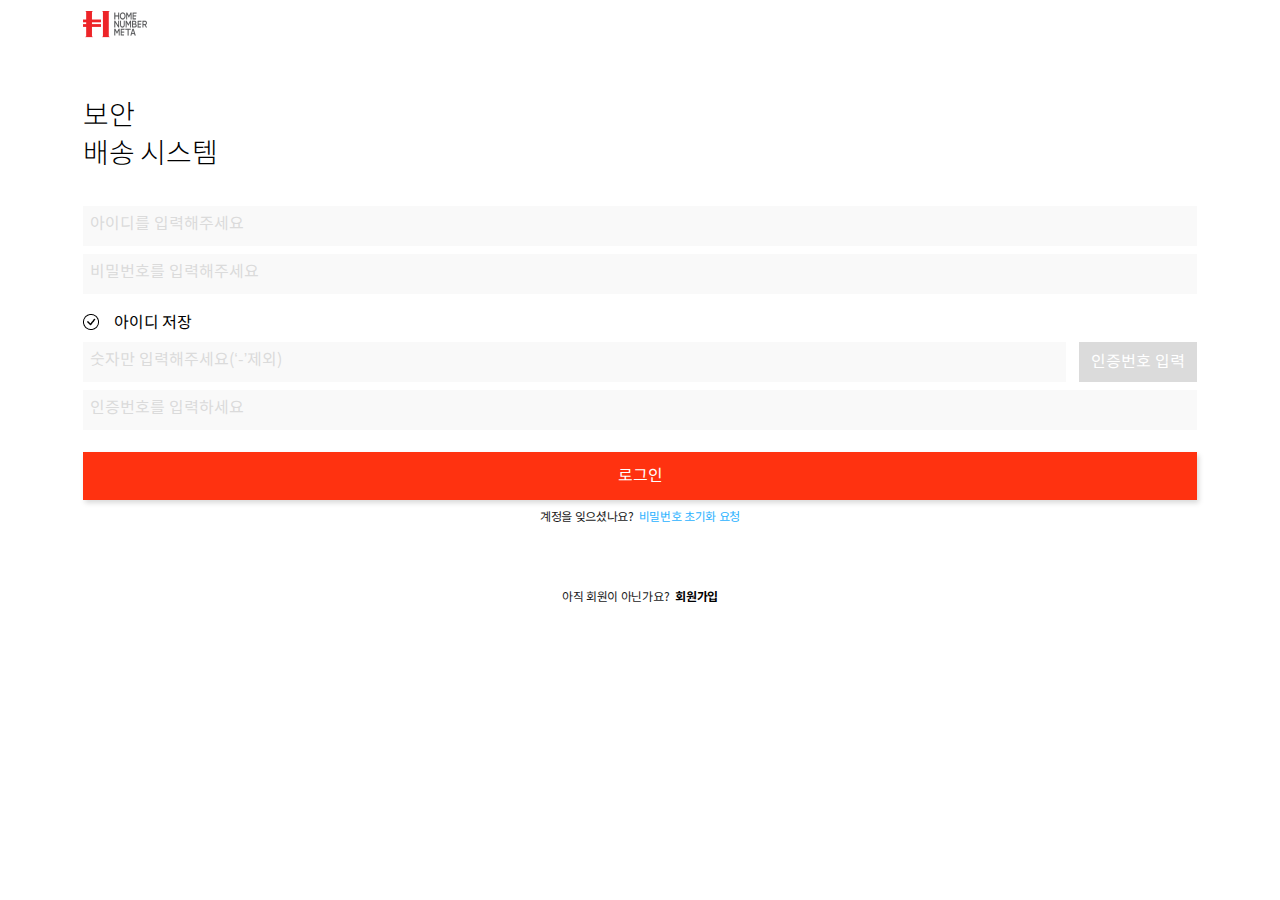
==== index.html @ d0fc8b42 "." ====
<!DOCTYPE html>
<html lang="ko">
<head>
  <meta charset="UTF-8">
  <meta http-equiv="X-UA-Compatible" content="IE=edge">
  <meta name="viewport" content="width=device-width, initial-scale=1.0">
  <title>HOME NUMBER META</title>
  <link rel="stylesheet" href="../asset/css/common.css">
</head>
<body>
   <div class="wrap">
    <div class="wrap_inner">
      <div class="head">
        <div class="logoBox">
          <img src="../asset/images/logo01.png" alt="">
        </div>
      </div>
      <div class="mainCon" id="login">
        <form action="">
          <p class="title">보안<br/>배송 시스템</p>
          <div class="login_idBox">
            <input type="text" placeholder="아이디를 입력해주세요">
          </div>
          <div class="login_pwBox">
            <input type="text" placeholder="비밀번호를 입력해주세요">
          </div>
          <div class="save_idBox">
            <span class="check_fake"></span>
            <input type="checkbox" id="save_id" class="check">
            <label for="save_id" class="checkLabel">아이디 저장</label>
          </div>
          <div class="phone_certiBox">
            <input type="text" placeholder="숫자만 입력해주세요(‘-’제외)">
            <button class="certiNumBtn">인증번호 입력</button>
          </div>
          <div class="certiNumBox">
            <input type="text" placeholder="인증번호를 입력하세요">
          </div>
          <input type="submit" value="로그인">
        </form>
        <p class="resetPwLink">계정을 잊으셨나요?<a href="">비밀번호 초기화 요청</a></p>
        <p class="signOutLink">아직 회원이 아닌가요?<a href="">회원가입</a></p>
      </div>
    </div>
   </div>
   <script src="../asset/js/jquery-1.11.3.min.js"></script>
   <script src="../asset/js/default.js"></script>
</body>
</html>
---- asset/css/common.css ----
@charset "utf-8";

@font-face {
  font-family: 'notoSans';
  src: url("../font/notokr-light.eot");
  src: url("../font/notokr-light.eot?#iefix") format("embedded-opentype"), url("../font/notokr-light.woff") format("woff"), url("../font/notokr-light.ttf") format("truetype");
  font-weight: 300;
  font-style: normal;
}
@font-face {
  font-family: 'notoSans';
  src: url("../font/notokr-regular.eot");
  src: url("../font/notokr-regular.eot?#iefix") format("embedded-opentype"), url("../font/notokr-regular.woff") format("woff"), url("../font/notokr-regular.ttf") format("truetype");
  font-weight: 400;
  font-style: normal;
}
@font-face {
  font-family: 'notoSans';
  src: url("../font/notokr-medium.eot");
  src: url("../font/notokr-medium.eot?#iefix") format("embedded-opentype"), url("../font/notokr-medium.woff") format("woff"), url("../font/notokr-medium.ttf") format("truetype");
  font-weight: 500;
  font-style: normal;
}
@font-face {
  font-family: 'notoSans';
  src: url("../font/notokr-bold.eot");
  src: url("../font/notokr-bold.eot?#iefix") format("embedded-opentype"), url("../font/notokr-bold.woff") format("woff"), url("../font/notokr-bold.ttf") format("truetype");
  font-weight: 700;
  font-style: normal;
}

/* reset */
html, body {position:relative; -webkit-font-smoothing:antialiased;height:100%}
html, body, div, span, object, iframe, h1, h2, h3, h4, h5, h6, p, a, button, address, em, img, small, strong, sub, sup, dl, dt, dd, ol, ul, li, fieldset, form, label, legend,table, caption, tbody, tfoot, thead, tr, th, td, hr {margin:0; padding:0;box-sizing:border-box;}
body {padding:0; background:#fff; font-family:'Roboto', 'notoSans', sans-serif;font-size:13px;font-weight:400;color:#000;box-sizing:border-box;line-height:1.2;letter-spacing:-0.025em;word-break: keep-all;}
h1, h2, h3, h4, h5, h6 {font-weight:normal}
ol, ul, li {list-style:none}
table {width:100%; border-collapse:separate; border-spacing:0}
form, fieldset, iframe {display:block; border:0}
img, button {border:0 none; vertical-align:middle}
hr {height:0; display:none}
i, em, address {font-style:normal}
label, button {cursor:pointer}
strong{font-weight:normal;}
caption, legend {width:0; height:0; margin:0; padding:0; text-indent:-9999em; overflow:hidden; font-size:0;}
.blind {position:absolute !important; left:-9999em; width:0; height:0; margin:0; padding:0; text-indent:-9999em; overflow:hidden; font-size:0; line-height:0;}
header, footer, section, article, aside, nav, hgroup, details, menu, figure, figcaption {display:block;box-sizing:border-box;}
input, textarea, select {margin:0; padding:0; font-family:'Roboto', 'notoSans', sans-serif; font-size:13px;  color:#000; vertical-align:middle;box-sizing:border-box;}
select{appearance:none;-webkit-appearance:none;-moz-appearance:none;}
select::-ms-expand {display:none}
textarea {border: 1px solid #000; resize:none; overflow-y:auto}
button {overflow:visible; margin:0; padding:0; border:0 none; background:none; font-size:0; font-family:'Roboto', 'notoSans', sans-serif; vertical-align:top; cursor:pointer;}
button::-moz-focus-inner {border:0; padding:0;}
.ellipsis {display:block; overflow:hidden; white-space:nowrap; text-overflow:ellipsis;}
a {color:#000; text-decoration:none; word-break:break-all;}
a:link, a:visited, a:hover, a:active, a:focus {text-decoration:none;}
input:-webkit-autofill{-webkit-box-shadow:0 0 0px 1000px white inset;}

/* Interval */
.mt0{margin-top:0px !important}
.mt5{margin-top:5px !important}
.mt6{margin-top:6px !important}
.mt10{margin-top:10px !important}
.mt15{margin-top:15px !important}
.mt20{margin-top:20px !important}
.mt25{margin-top:25px !important}
.mt30{margin-top:30px !important}
.mt35{margin-top:35px !important}
.mt40{margin-top:40px !important}
.mt50{margin-top:50px !important}
.mt60{margin-top:60px !important}
.mt70{margin-top:70px !important}
.mt80{margin-top:80px !important}
.mt90{margin-top:90px !important}
.mt100{margin-top:100px !important}

.mb0{margin-bottom:0px !important}
.mb6{margin-bottom:6px !important}
.mb10{margin-bottom:10px !important}
.mb15{margin-bottom:15px !important}
.mb20{margin-bottom:20px !important}
.mb30{margin-bottom:30px !important}
.mb40{margin-bottom:40px !important}
.mb50{margin-bottom:50px !important}
.mb60{margin-bottom:60px !important}
.mb70{margin-bottom:70px !important}
.mb80{margin-bottom:80px !important}
.mb90{margin-bottom:90px !important}
.mb100{margin-bottom:100px !important}

.ml0{margin-left:0px !important}
.ml10{margin-left:10px !important}
.ml15{margin-left:15px !important}
.ml20{margin-left:20px !important}
.ml30{margin-left:30px !important}
.ml40{margin-left:40px !important}
.ml50{margin-left:50px !important}
.ml60{margin-left:60px !important}
.ml70{margin-left:70px !important}
.ml80{margin-left:80px !important}
.ml90{margin-left:90px !important}
.ml100{margin-left:100px !important}

.mr0{margin-right:0px !important}
.mr10{margin-right:10px !important}
.mr20{margin-right:20px !important}
.mr30{margin-right:30px !important}
.mr40{margin-right:40px !important}
.mr50{margin-right:50px !important}
.mr60{margin-right:60px !important}
.mr70{margin-right:70px !important}
.mr80{margin-right:80px !important}
.mr90{margin-right:90px !important}
.mr100{margin-right:100px !important}

/* floating */
.fl {float:left;}
.fr {float:right !important;}
.fn {float:none !important;}
.cl {clear:both;}

/* Align */
.tal{text-align:left !important}
.tac{text-align:center !important}
.tar{text-align:right !important}
.aTop{vertical-align:top !important}
.aMid{vertical-align:middle !important}
.aBtm{vertical-align:bottom !important}

/* border */
.bdBtmNo{border-bottom:0 !important}
.bdTopNo{border-bottom:0 !important}
.bdLeftNo{border-bottom:0 !important}
.bdRightNo{border-bottom:0 !important}

/* font weight */
.fontN{font-weight:400 !important}
.fontR{font-weight: 500 !important;}
.fontB{font-weight:700 !important}

/* Input */
input[type=text] {width: 100%;height: 40px;background-color: #F9F9F9;border: none; margin-top: 8px;}
input[type=text]::placeholder {font-size: 16px;line-height: 40px;color: #DBDBDB;padding-left: 7px;}

/* COMMON */
.wrap {width: 100vw;}
.wrap_inner {width: 87vw;min-width: 328px;margin: 0 auto;padding-bottom: 16px;}
.head {width: 100%;height: 48px;}
.head .logoBox {display: flex;align-items: center;width: 64px;height: 48px;}
.head .logoBox img{width: 100%;}

/* Login */
#login{
  padding-top: 50px;}
#login .title {font-weight: 100;font-size: 28px;line-height: 38px;}
#login .login_idBox{margin-top: 24px;}
#login .save_idBox{margin-top: 18px;font-size: 16px;line-height: 22px;}
#login .save_idBox::after{clear: both;}
#login .save_idBox input {display: none;}
#login .save_idBox .check_fake{
  position: relative;
  display: block;
  width: 16px;
  height: 16px;
  background-image: url('../images/check_no.png');
  background-size: cover;
  float: left;
  margin-right: 15px;
  top: 2px;
}
#login .save_idBox .check_fake.active{
  background-image: url('../images/check_on.png');
}
#login .phone_certiBox {display: flex;}
#login .phone_certiBox input{width: calc(100% - 131px);}
#login .certiNumBtn {width: 118px !important;height: 40px;margin-top: 8px;margin-left: 13px;background: #DBDBDB;font-size: 16px;line-height: 22px;color: #FFFFFF;}
#login input[type=submit] {width: 100%;height: 48px;background-color: #FF3210;box-shadow: 2px 3px 5px rgba(0, 0, 0, 0.15);font-weight: 400;font-size: 16px;line-height: 22px;color: #FFFFFF;border: none;margin-top: 22px;}
#login .resetPwLink {font-size: 12px;line-height: 16px;color: #191919;margin-top: 10px;text-align: center;}
#login .resetPwLink a{color: #2BB2FF;margin-left: 5px;}
#login .signOutLink {font-size: 12px;line-height: 16px;text-align: center;color: #191919;margin-top: 63px;}
#login .signOutLink a{font-weight: 600;margin-left: 6px;}
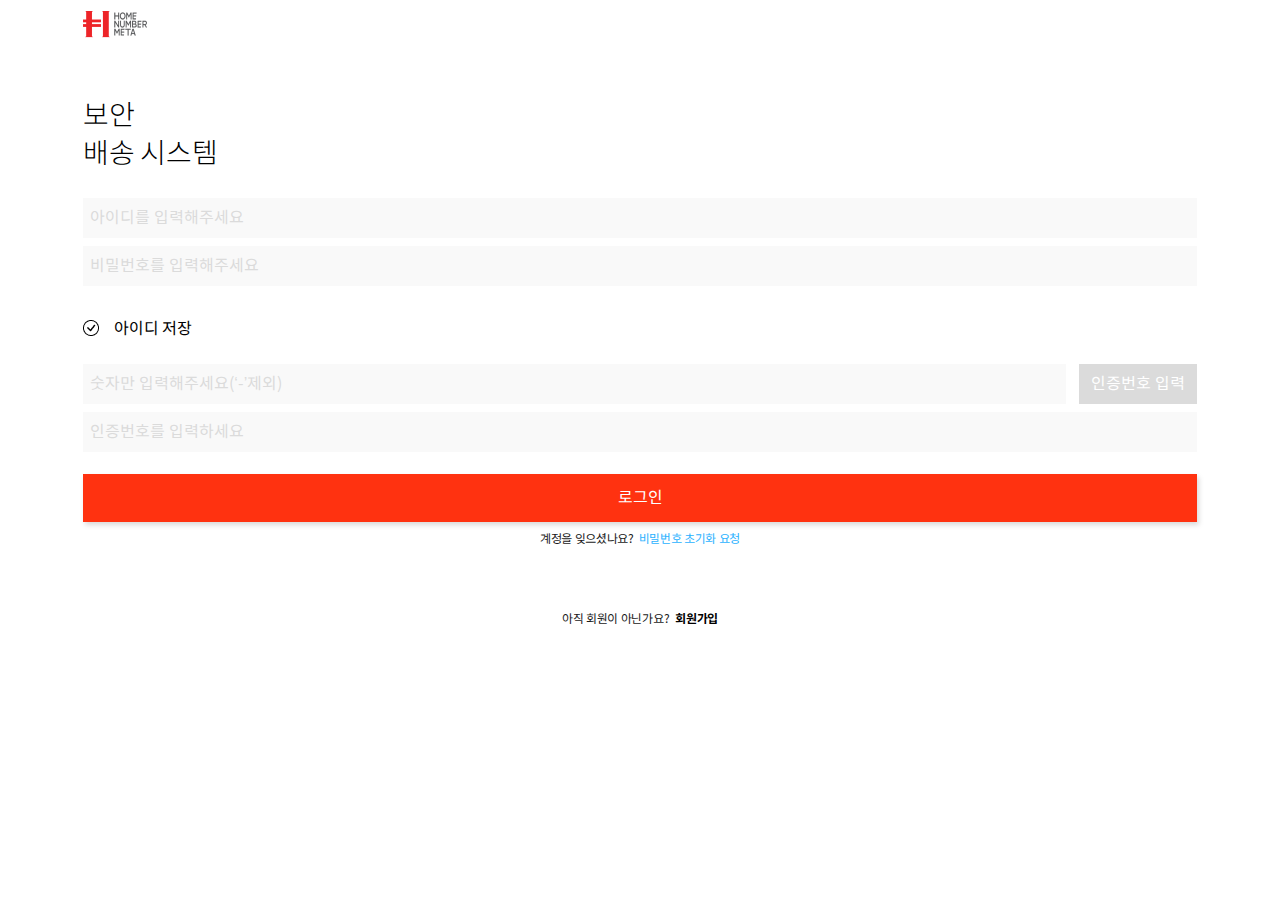
==== commit 8a0db02c: "." ====
--- a/index.html
+++ b/index.html
@@ -5,7 +5,7 @@
   <meta http-equiv="X-UA-Compatible" content="IE=edge">
   <meta name="viewport" content="width=device-width, initial-scale=1.0">
   <title>HOME NUMBER META</title>
-  <link rel="stylesheet" href="../asset/css/common.css">
+  <link rel="stylesheet" href="./asset/css/common.css">
 </head>
 <body>
    <div class="wrap">
@@ -18,32 +18,36 @@
       <div class="mainCon" id="login">
         <form action="">
           <p class="title">보안<br/>배송 시스템</p>
-          <div class="login_idBox">
+          <div class="login_idBox inputBox">
             <input type="text" placeholder="아이디를 입력해주세요">
+            <img src="./asset/images/x_icon.png" alt="" class="xIcon">
           </div>
-          <div class="login_pwBox">
-            <input type="text" placeholder="비밀번호를 입력해주세요">
+          <div class="login_pwBox inputBox">
+            <input type="password" placeholder="비밀번호를 입력해주세요">
+            <img src="./asset/images/x_icon.png" alt="" class="xIcon">
+          </div> 
+          <div class="errMsgBox">
+            <p>아이디와 비밀번호가 일치하지 않습니다.</p>
           </div>
           <div class="save_idBox">
-            <span class="check_fake"></span>
             <input type="checkbox" id="save_id" class="check">
-            <label for="save_id" class="checkLabel">아이디 저장</label>
+            <label for="save_id" class="checkLabel"><span class="check_fake"></span>아이디 저장</label>
           </div>
-          <div class="phone_certiBox">
+          <div class="phone_certiBox inputBox">
             <input type="text" placeholder="숫자만 입력해주세요(‘-’제외)">
             <button class="certiNumBtn">인증번호 입력</button>
           </div>
-          <div class="certiNumBox">
+          <div class="certiNumBox inputBox">
             <input type="text" placeholder="인증번호를 입력하세요">
           </div>
           <input type="submit" value="로그인">
         </form>
-        <p class="resetPwLink">계정을 잊으셨나요?<a href="">비밀번호 초기화 요청</a></p>
+        <p class="resetPwLink">계정을 잊으셨나요?<a href="./html/resetPassword.html">비밀번호 초기화 요청</a></p>
         <p class="signOutLink">아직 회원이 아닌가요?<a href="">회원가입</a></p>
       </div>
     </div>
    </div>
-   <script src="../asset/js/jquery-1.11.3.min.js"></script>
-   <script src="../asset/js/default.js"></script>
+   <script src="./asset/js/jquery-1.11.3.min.js"></script>
+   <script src="./asset/js/default.js"></script>
 </body>
 </html>--- a/asset/css/common.css
+++ b/asset/css/common.css
@@ -32,7 +32,7 @@
 /* reset */
 html, body {position:relative; -webkit-font-smoothing:antialiased;height:100%}
 html, body, div, span, object, iframe, h1, h2, h3, h4, h5, h6, p, a, button, address, em, img, small, strong, sub, sup, dl, dt, dd, ol, ul, li, fieldset, form, label, legend,table, caption, tbody, tfoot, thead, tr, th, td, hr {margin:0; padding:0;box-sizing:border-box;}
-body {padding:0; background:#fff; font-family:'Roboto', 'notoSans', sans-serif;font-size:13px;font-weight:400;color:#000;box-sizing:border-box;line-height:1.2;letter-spacing:-0.025em;word-break: keep-all;}
+body {padding:0; background:#fff; font-family: 'notoSans', sans-serif;font-size:13px;font-weight:400;color:#000;box-sizing:border-box;line-height:1.2;letter-spacing:-0.025em;word-break: keep-all;}
 h1, h2, h3, h4, h5, h6 {font-weight:normal}
 ol, ul, li {list-style:none}
 table {width:100%; border-collapse:separate; border-spacing:0}
@@ -45,7 +45,7 @@
 caption, legend {width:0; height:0; margin:0; padding:0; text-indent:-9999em; overflow:hidden; font-size:0;}
 .blind {position:absolute !important; left:-9999em; width:0; height:0; margin:0; padding:0; text-indent:-9999em; overflow:hidden; font-size:0; line-height:0;}
 header, footer, section, article, aside, nav, hgroup, details, menu, figure, figcaption {display:block;box-sizing:border-box;}
-input, textarea, select {margin:0; padding:0; font-family:'Roboto', 'notoSans', sans-serif; font-size:13px;  color:#000; vertical-align:middle;box-sizing:border-box;}
+input, textarea, select {margin:0; padding:0; font-family:'notoSans', sans-serif; font-size:13px;  color:#000; vertical-align:middle;box-sizing:border-box;}
 select{appearance:none;-webkit-appearance:none;-moz-appearance:none;}
 select::-ms-expand {display:none}
 textarea {border: 1px solid #000; resize:none; overflow-y:auto}
@@ -139,8 +139,10 @@
 .fontB{font-weight:700 !important}
 
 /* Input */
-input[type=text] {width: 100%;height: 40px;background-color: #F9F9F9;border: none; margin-top: 8px;}
-input[type=text]::placeholder {font-size: 16px;line-height: 40px;color: #DBDBDB;padding-left: 7px;}
+input[type=text],input[type=password] {width: 100%;height: 40px;background-color: #F9F9F9;border: none; padding-left: 7px;font-size: 16px;line-height: 40px}
+input[type=text]::placeholder,input[type=password]::placeholder {font-size: 16px;line-height: 40px;color: #DBDBDB;}
+input[type=text]:focus,input[type=password]:focus{outline: none;}
+.inputBox {position: relative; margin-top: 8px;}
 
 /* COMMON */
 .wrap {width: 100vw;}
@@ -148,34 +150,41 @@
 .head {width: 100%;height: 48px;}
 .head .logoBox {display: flex;align-items: center;width: 64px;height: 48px;}
 .head .logoBox img{width: 100%;}
+.xIcon {position: absolute; top: 50%; right: 12px; transform: translate(-50%,-50%); cursor: pointer;display: none;}
+
+.title {font-weight: 100;font-size: 28px;line-height: 38px;}
+.login_idBox{margin-top: 24px;}
+.errMsgBox{font-size: 12px; line-height: 16px;color: #FF3210;margin-top: 7px; visibility: hidden;}
+.save_idBox{margin-top: 9px;font-size: 16px;line-height: 22px;margin-bottom: 24px;}
+.save_idBox::after{clear: both;}
+.save_idBox input {display: none;}
+.save_idBox .check_fake{position: relative;display: block;width: 16px;height: 16px;background-image: url('../images/check_no.png');background-size: cover;float: left;margin-right: 15px;top: 2px;}
+.save_idBox .check_fake.active{background-image: url('../images/check_on.png');}
+.phone_certiBox {display: flex;}
+.phone_certiBox input{width: calc(100% - 131px);}
+.certiNumBtn {width: 118px !important;height: 40px;margin-left: 13px;background: #DBDBDB;font-size: 16px;line-height: 22px;color: #FFFFFF;}
+input[type=submit] {width: 100%;height: 48px;background-color: #FF3210;box-shadow: 2px 3px 5px rgba(0, 0, 0, 0.15);font-weight: 400;font-size: 16px;line-height: 22px;color: #FFFFFF;border: none;margin-top: 22px;}
+.resetPwLink {font-size: 12px;line-height: 16px;color: #191919;margin-top: 10px;text-align: center;}
+.resetPwLink a{color: #2BB2FF;margin-left: 5px;}
+.signOutLink {font-size: 12px;line-height: 16px;text-align: center;color: #191919;margin-top: 63px;}
+.signOutLink a{font-weight: 600;margin-left: 6px;}
 
 /* Login */
-#login{
-  padding-top: 50px;}
-#login .title {font-weight: 100;font-size: 28px;line-height: 38px;}
-#login .login_idBox{margin-top: 24px;}
-#login .save_idBox{margin-top: 18px;font-size: 16px;line-height: 22px;}
-#login .save_idBox::after{clear: both;}
-#login .save_idBox input {display: none;}
-#login .save_idBox .check_fake{
-  position: relative;
-  display: block;
-  width: 16px;
-  height: 16px;
-  background-image: url('../images/check_no.png');
-  background-size: cover;
-  float: left;
-  margin-right: 15px;
-  top: 2px;
+#login{ padding-top: 50px;}
+
+/* Reset Password */
+#resetPw {
+  margin-top: 85px;
 }
-#login .save_idBox .check_fake.active{
-  background-image: url('../images/check_on.png');
+#resetPw .title{
+  margin-bottom: 53px;
 }
-#login .phone_certiBox {display: flex;}
-#login .phone_certiBox input{width: calc(100% - 131px);}
-#login .certiNumBtn {width: 118px !important;height: 40px;margin-top: 8px;margin-left: 13px;background: #DBDBDB;font-size: 16px;line-height: 22px;color: #FFFFFF;}
-#login input[type=submit] {width: 100%;height: 48px;background-color: #FF3210;box-shadow: 2px 3px 5px rgba(0, 0, 0, 0.15);font-weight: 400;font-size: 16px;line-height: 22px;color: #FFFFFF;border: none;margin-top: 22px;}
-#login .resetPwLink {font-size: 12px;line-height: 16px;color: #191919;margin-top: 10px;text-align: center;}
-#login .resetPwLink a{color: #2BB2FF;margin-left: 5px;}
-#login .signOutLink {font-size: 12px;line-height: 16px;text-align: center;color: #191919;margin-top: 63px;}
-#login .signOutLink a{font-weight: 600;margin-left: 6px;}+#resetPw input[type=submit]{
+  margin-top: 58px;
+}
+#resetPw .signOutLink{
+  position: absolute;
+  left: 50%;
+  bottom: 16px;
+  transform: translate(-50%,-50%);
+}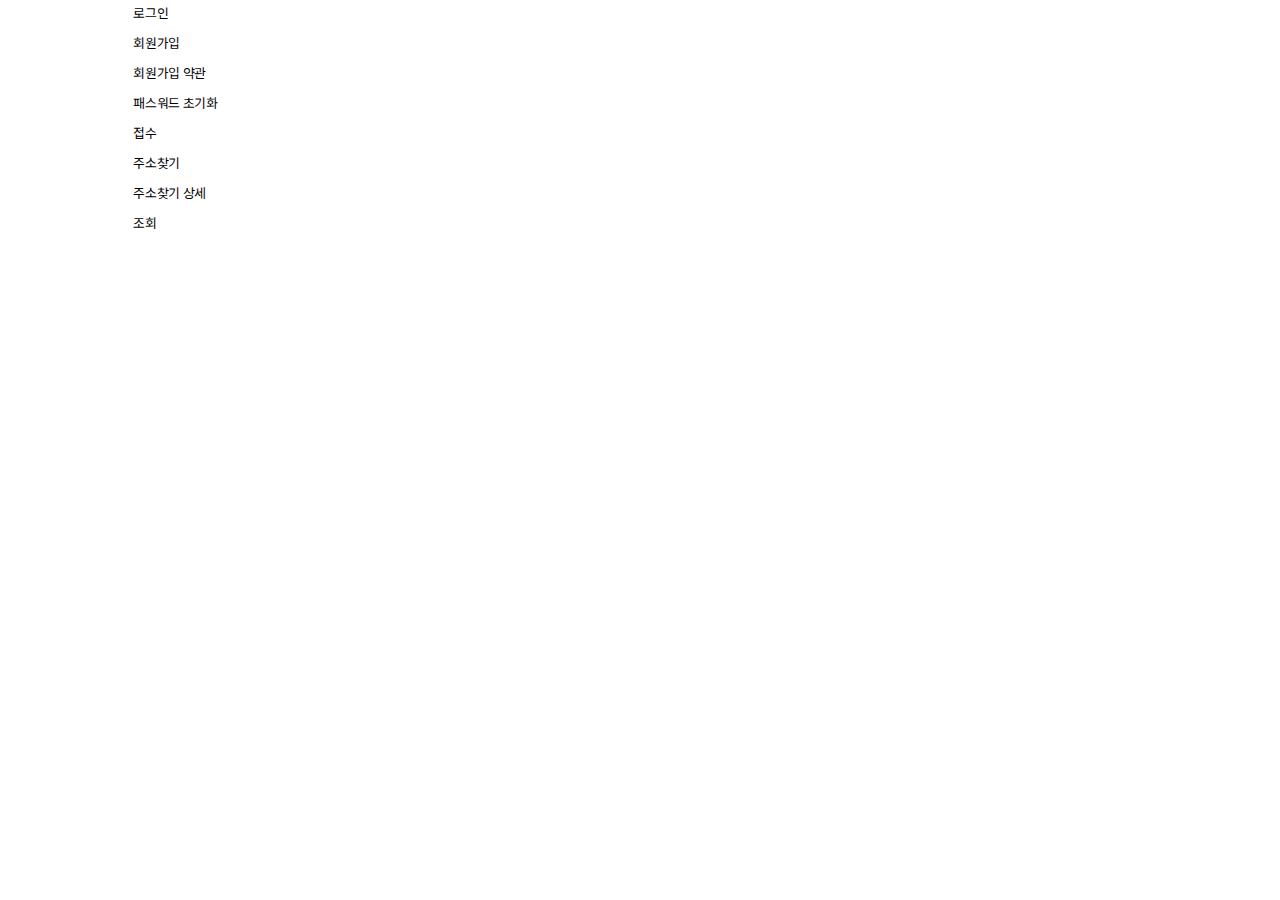
==== commit ba84aac8: "." ====
--- a/index.html
+++ b/index.html
@@ -10,40 +10,16 @@
 <body>
    <div class="wrap">
     <div class="wrap_inner">
-      <div class="head">
-        <div class="logoBox">
-          <img src="../asset/images/logo01.png" alt="">
-        </div>
-      </div>
-      <div class="mainCon" id="login">
-        <form action="">
-          <p class="title">보안<br/>배송 시스템</p>
-          <div class="login_idBox inputBox">
-            <input type="text" placeholder="아이디를 입력해주세요">
-            <img src="./asset/images/x_icon.png" alt="" class="xIcon">
-          </div>
-          <div class="login_pwBox inputBox">
-            <input type="password" placeholder="비밀번호를 입력해주세요">
-            <img src="./asset/images/x_icon.png" alt="" class="xIcon">
-          </div> 
-          <div class="errMsgBox">
-            <p>아이디와 비밀번호가 일치하지 않습니다.</p>
-          </div>
-          <div class="save_idBox">
-            <input type="checkbox" id="save_id" class="check">
-            <label for="save_id" class="checkLabel"><span class="check_fake"></span>아이디 저장</label>
-          </div>
-          <div class="phone_certiBox inputBox">
-            <input type="text" placeholder="숫자만 입력해주세요(‘-’제외)">
-            <button class="certiNumBtn">인증번호 입력</button>
-          </div>
-          <div class="certiNumBox inputBox">
-            <input type="text" placeholder="인증번호를 입력하세요">
-          </div>
-          <input type="submit" value="로그인">
-        </form>
-        <p class="resetPwLink">계정을 잊으셨나요?<a href="./html/resetPassword.html">비밀번호 초기화 요청</a></p>
-        <p class="signOutLink">아직 회원이 아닌가요?<a href="">회원가입</a></p>
+
+      <div class="link">
+        <a href="/html/login.html">로그인</a><br/>
+        <a href="/html/signup.html">회원가입</a><br/>
+        <a href="/html/signupTOS.html">회원가입 약관</a><br/>
+        <a href="/html/resetPassword.html">패스워드 초기화</a><br/>
+        <a href="/html/receipt.html">접수</a><br/>
+        <a href="/html/addressSearchP01.html">주소찾기</a><br/>
+        <a href="/html/addressSearchP02.html">주소찾기 상세</a><br/>
+        <a href="/html/lookup.html">조회</a>
       </div>
     </div>
    </div>
--- a/asset/css/common.css
+++ b/asset/css/common.css
@@ -139,10 +139,23 @@
 .fontB{font-weight:700 !important}
 
 /* Input */
-input[type=text],input[type=password] {width: 100%;height: 40px;background-color: #F9F9F9;border: none; padding-left: 7px;font-size: 16px;line-height: 40px}
+input[type=text],input[type=password],input[type=number] {width: 100%;height: 40px;background-color: #F9F9F9;border: none; padding-left: 7px;font-size: 16px;line-height: 40px; margin-top:9px;}
 input[type=text]::placeholder,input[type=password]::placeholder {font-size: 16px;line-height: 40px;color: #DBDBDB;}
 input[type=text]:focus,input[type=password]:focus{outline: none;}
+input[type=submit] {width: 100%;height: 48px;background-color: #FF3210;box-shadow: 2px 3px 5px rgba(0, 0, 0, 0.15);font-weight: 400;font-size: 16px;line-height: 22px;color: #FFFFFF;border: none;margin-top: 22px;}
 .inputBox {position: relative; margin-top: 8px;}
+
+/* select */
+.selectBox{  position: relative;  width: 150px;  height: 28px;  margin-top: 16px;}
+select{  width: 100%;  height: 100%;  padding-left: 5px;  color: #6B6B6B;  background-color: #F9F9F9;  outline: none;  border: none;}
+.selectBox img {  position: absolute;  top: 50%;  right: 0;  transform: translate(-50%,-50%);}
+select option {  color: #000;  background-color: #fff;}
+select option::-ms-check {  color: #fff;  background-color: #000;}
+
+.link a {
+  margin: 50px;
+  line-height: 30px;
+}
 
 /* COMMON */
 .wrap {width: 100vw;}
@@ -150,41 +163,181 @@
 .head {width: 100%;height: 48px;}
 .head .logoBox {display: flex;align-items: center;width: 64px;height: 48px;}
 .head .logoBox img{width: 100%;}
+.head .logoBox img.previousIcon{width: 16px;}
+.head .logoBox .headTitle{font-size: 16px; margin-left: 8px; line-height: 22px;}
 .xIcon {position: absolute; top: 50%; right: 12px; transform: translate(-50%,-50%); cursor: pointer;display: none;}
+.flexBox {display: flex;}
+.flexBox input{width: calc(100% - 131px);}
+.flexBox button {margin-top: 9px;}
 
 .title {font-weight: 100;font-size: 28px;line-height: 38px;}
 .login_idBox{margin-top: 24px;}
-.errMsgBox{font-size: 12px; line-height: 16px;color: #FF3210;margin-top: 7px; visibility: hidden;}
-.save_idBox{margin-top: 9px;font-size: 16px;line-height: 22px;margin-bottom: 24px;}
-.save_idBox::after{clear: both;}
-.save_idBox input {display: none;}
-.save_idBox .check_fake{position: relative;display: block;width: 16px;height: 16px;background-image: url('../images/check_no.png');background-size: cover;float: left;margin-right: 15px;top: 2px;}
-.save_idBox .check_fake.active{background-image: url('../images/check_on.png');}
+.errMsgBox{position: absolute;top:100%; font-size: 12px; line-height: 16px;color: #FF3210;margin-top: 7px; display: none;}
+.passMsgBox{position: absolute; font-size: 12px; line-height: 16px;color: #02B82A;margin-top: 7px; display: block;}
+.check_fake{position: relative;display: block;width: 16px;height: 16px;background-image: url('../images/check_no.png');background-size: cover;float: left;margin-right: 15px;top: 2px;}
+.fakeBox{margin-top: 9px;font-size: 16px;line-height: 22px;margin-bottom: 24px;}
+.fakeBox::after{clear: both;}
+.fakeBox input {display: none;}
+.check_fake.active{background-image: url('../images/check_on.png');}
 .phone_certiBox {display: flex;}
 .phone_certiBox input{width: calc(100% - 131px);}
-.certiNumBtn {width: 118px !important;height: 40px;margin-left: 13px;background: #DBDBDB;font-size: 16px;line-height: 22px;color: #FFFFFF;}
-input[type=submit] {width: 100%;height: 48px;background-color: #FF3210;box-shadow: 2px 3px 5px rgba(0, 0, 0, 0.15);font-weight: 400;font-size: 16px;line-height: 22px;color: #FFFFFF;border: none;margin-top: 22px;}
+.certiNumBtn {width: 118px !important;height: 40px;margin-left: 13px;background: #DBDBDB;font-size: 16px;line-height: 22px;color: #FFFFFF;margin-top: 9px;}
 .resetPwLink {font-size: 12px;line-height: 16px;color: #191919;margin-top: 10px;text-align: center;}
 .resetPwLink a{color: #2BB2FF;margin-left: 5px;}
 .signOutLink {font-size: 12px;line-height: 16px;text-align: center;color: #191919;margin-top: 63px;}
 .signOutLink a{font-weight: 600;margin-left: 6px;}
+textarea {width: 100%; height: 72px;padding: 8px 4px 6px 8px;}
+.essential {font-size: 12px;line-height: 16px;color: #FF3210;}
+
+/* miniNav */
+.miniNav p{font-size: 24px;line-height: 33px;letter-spacing: -0.05em;margin-right: 39px;color: #DBDBDB;}
+
+.miniNav p.active{color: #000;padding-bottom: 15px;border-bottom: 3px solid #000;}
 
 /* Login */
 #login{ padding-top: 50px;}
 
 /* Reset Password */
-#resetPw {
-  margin-top: 85px;
-}
-#resetPw .title{
-  margin-bottom: 53px;
-}
-#resetPw input[type=submit]{
-  margin-top: 58px;
-}
-#resetPw .signOutLink{
-  position: absolute;
-  left: 50%;
-  bottom: 16px;
-  transform: translate(-50%,-50%);
+#resetPw { margin-top: 85px;}
+#resetPw .title{  margin-bottom: 53px;}
+#resetPw input[type=submit]{  margin-top: 58px;}
+#resetPw .signOutLink{  position: absolute;  left: 50%;  bottom: 16px;  transform: translate(-50%,-50%);}
+
+/* signup TOS */
+#signupTOS{  margin-top: 48px;}
+#signupTOS .logoBox {  width: 100%;  text-align: center;}
+#signupTOS .logoBox img{  width: 129px;}
+#signupTOS .fakeBox {  margin-bottom: 8px;}
+#signupTOS .tosBox:nth-child(2) {  margin-top: 48px;}
+#signupTOS .tosBox:nth-child(3) {  margin-top: 40px;}
+#signupTOS .tosBox:nth-child(5) {  margin-top: 38px;}
+#signupTOS input[type=submit] {  margin-top: 32px;}
+
+/* signup */
+#signup{  margin-top: 48px; padding-bottom: 56px;}
+#signup .logoBox {  width: 100%;  text-align: center;}
+#signup .logoBox img{  width: 129px;}
+#signup .inputBox {margin-top: 24px;}
+#signup .inputBox > p{font-size: 16px;line-height: 22px;color: #191919;}
+#signup .phone_certiBox button{background-color: #FF3210;}
+
+/* receipt */
+#receipt .selectCourier {margin-top: 55px;}
+#receipt .selectCourier .title{  position: relative;  font-size: 20px;  line-height: 27px;  letter-spacing: -0.05em;  font-weight: 400;}
+#receipt .selectCourier .title img{  position: absolute;  bottom: 0;  margin-left: 8px;  width: 33px;}
+#receipt .tabBox {  margin-top: 30px;}
+#receipt .tabBox .tabMenu {  justify-content: space-between;}
+#receipt .tabBox .tabMenu p{display: flex; justify-content: center; align-items: center;  width: 150px;  height: 52px;  background-color: #DBDBDB;  color: #fff;  font-size: 16px; cursor: pointer;}
+#receipt .tabBox .tabMenu p.active{  background: #FF3210;  box-shadow: 2px 3px 5px rgba(0, 0, 0, 0.15);}
+#receipt .tab { display: none;}
+#receipt .tab.active { display: block;}
+#receipt .tab .p1 {  font-size: 16px;line-height: 22px;letter-spacing: 0.05em;color: #535353;margin-top: 28px;}
+#receipt .tab01 .numPad {  margin-top: 12px;}
+#receipt .tab01 .homenumberBox {  display: flex;  height: 98px;  background: #F9F9F9;}
+#receipt .tab01 .homenumberBox input{  font-size: 42px;  line-height: 57px;  margin-top: 30px;  color: #000000;  border-bottom: 1px solid #000;  letter-spacing: 0.05em;}
+#receipt .tab01 .padInner{  height: 288px;  border: 1px solid #DBDBDB;}
+#receipt .tab01 .padInner .num{  display: grid;  grid-template: 70px 70px 70px 70px / 100px 100px 100px;  padding: 7px 14px;}#receipt .tab .padInner .num .item{display: flex;  flex-direction: column;  justify-content: center;  align-items: center;}
+#receipt .tab01 .padInner .num p{  text-align: center;}
+#receipt .tab01 .padInner .num p:nth-child(1){  font-size: 28px;  line-height: 38px;  letter-spacing: -0.05em;}
+#receipt .tab01 .padInner .num p:nth-child(2){  font-size: 12px;  line-height: 14px;  text-align: center;  letter-spacing: -0.05em;  color: #DBDBDB;}
+#receipt .tab02 .info{  margin-top: 12px;  background-color: #F9F9F9;  padding-bottom: 43px;}
+#receipt .tab02 .info .item > p{  display: flex;  align-items: flex-end;  margin-bottom: 8px;  font-size: 16px;  line-height: 22px;  height: 36px;}
+#receipt .tab02 .info .item input{  height: 40px;  background-color: #fff;  margin-top: 0;}
+#receipt .tab02 .info .item input::placeholder{  font-size: 12px;  line-height: 16px;  letter-spacing: 0.05em;  color: #DBDBDB;}
+#receipt .tab02 .info .item02 .flexBox {  justify-content: space-between;  padding-right: 2px;}
+#receipt .tab02 .info .item .selectBox {  width: 100px;  height: 40px;  margin-top: 0;}
+#receipt .tab02 .info .item .selectBox select{  width: 100%;  height: 100%;  background-color: #fff;  font-size: 16px;line-height: 22px;}
+#receipt .tab02 .info .item02 input {  width: 100px;}
+#receipt .tab02 .info .item03 .flexBox {  justify-content: space-between;}
+#receipt .tab02 .info .item03 input{  width: 88px;}
+#receipt .tab02 .info .item03 p{  line-height: 40px;  margin: 0 6px;}
+#receipt .tab02 .info .item03 button{  width: 120px;  height: 40px;  background-color: #FF3210;  margin-top: 0;  margin-left: 15px;  font-size: 16px;line-height: 22px;letter-spacing: 0.05em;color: #FFFFFF;}
+
+#receipt input { font-size: 14px;  line-height: 19px;  letter-spacing: -0.05em;  color: #6B6B6B;}
+#receipt .receiptBoxType {  margin-top: 6px;}
+#receipt .p3 {  margin-top: 22px;  font-size: 20px;line-height: 27px;letter-spacing: -0.05em;}
+#receipt .receiptInput {  position: relative;  width: 150px;  height: 28px;  margin-top: 16px;}
+#receipt .receiptInput input{  width: 100%;  height: 100%;  margin-top: 0;}
+#receipt .receiptInput input::placeholder{  font-weight: 100;font-size: 14px;line-height: 19px;color: #DBDBDB;}
+#receipt .receiptPrice .receiptInput p{  position: absolute;  top: 50%;  left: calc(100% + 10px);  transform: translate(-50%,-50%);  font-weight: 100;font-size: 16px;line-height: 22px;color: #191919;}
+#receipt .receiptBoxAmount input { padding-left: 0; text-align: center;}
+#receipt .receiptBoxAmount button{  position: absolute;  top: 0;  width: 28px;height: 28px;background: #FF3210;margin-top: 0;color: #fff;}
+#receipt .receiptBoxAmount .minusBtn {  left: 0;}
+#receipt .receiptBoxAmount .plusBtn {  right: 0;}
+#receipt .receiptMessage textarea {width: 328px;  height: 72px;  left: 16px;  top: 1207px;  background: #F9F9F9;  outline: none;  border: none;  font-size: 14px;line-height: 19px;letter-spacing: -0.05em;color: #6B6B6B;}
+
+#receipt .submitBtnBox {  justify-content: space-between;  width: 100%;  height: 52px;  margin-top: 32px;  margin-bottom: 56px;}
+#receipt .submitBtnBox button{  width: 150px;  height: 100%;  background: #FF3210;box-shadow: 2px 3px 5px rgba(0, 0, 0, 0.15);font-size: 16px;line-height: 22px;letter-spacing: -0.05em;color: #FFFFFF;}
+
+/* addressSearchP */
+.popupBack {  display: flex;  justify-content: center;  align-items: center;  position: fixed;  top: 0;  left: 0;  width: 100vw;  height: 100vh;  background: rgba(0, 0, 0, 0.4);  z-index: 99;}
+.popupLayer {  position: relative;  width: 328px;  height: 657px;  background-color: #fff;}
+.popupLayer .popupInner{  padding: 11px 12px; height: 100%;}
+.popupLayer .popupInner .p1{  font-size: 20px;  line-height: 27px;  letter-spacing: -0.05em;}
+.popupLayer .popupInner .tab{  width: 100%;  margin-top: 10px;  margin-bottom: 16px;}
+.popupLayer .popupInner .tab p {  display: flex;  justify-content: center;  align-items: center;  width: 50%;  height: 52px;  color: #fff;  background-color: #DBDBDB;}
+.popupLayer .popupInner .tab p.active {  background-color: #000;}
+.popupLayer .popupInner .p2 {  font-size: 12px;  line-height: 16px;  letter-spacing: -0.05em;  margin-top: 4px;  color: #535353;}
+.popupLayer .popupInner .searchBox {  margin-top: 32px;}
+.popupLayer .popupInner .searchBox input{  width: calc(100% - 64px);  height: 36px;  font-size: 12px;  line-height: 16px;  letter-spacing: -0.05em;  padding-left: 4px;}
+.popupLayer .popupInner .searchBox input::placeholder{  color: #535353;  font-size: 12px;  line-height: 16px;}
+.popupLayer .popupInner .searchBox button {  width: 64px;  height: 36px;  background-color: #FF3210;  font-size: 12px;line-height: 16px;letter-spacing: -0.05em;color: #FFFFFF;}
+.popupLayer .popupInner .p3 {  font-size: 12px;  line-height: 16px;  letter-spacing: -0.05em;  color: #535353;  margin-top: 22px;}
+.popupLayer .popupInner .p3 span{  color: #FF3210;}
+.popupLayer .popupInner .resultBox{  height: 216px;  margin-top: 24px;  background-color: #F9F9F9;}
+.popupLayer .popupInner .resultBox .resultBox_inner{  padding: 16px 26px;}
+.popupLayer .popupInner .resultBox .resultBox_inner li{  display: flex;  position: relative;}
+.popupLayer .popupInner .resultBox .resultBox_inner li + li{  margin-top: 8px;}
+.popupLayer .popupInner .resultBox .resultBox_inner li .whiteCircle{  position: absolute;  left: -18px;  width: 12px;  height: 12px;  background-color: #fff;  border-radius: 50%;}
+.popupLayer .popupInner .resultBox .resultBox_inner li .whiteCircle::after{  content: "";  position: absolute;  top: 50%;  left: 50%;  transform: translate(-50%,-50%);  width: 6px;  height: 6px;  border-radius: 50%;  background-color: #fff;}
+.popupLayer .popupInner .resultBox .resultBox_inner li .whiteCircle span{  display: none;  width: 12px;  height: 12px;  background-color: #FF3210;  border-radius: 50%;}
+.popupLayer .popupInner .resultBox .resultBox_inner li.active .whiteCircle span{  display: block;}
+.popupLayer .popupInner .resultBox .resultBox_inner li .zipCode{  margin-right: 16px;}
+.popupLayer .popupInner .paging {  text-align: center;  margin-top: 12px;}
+.popupLayer .popupInner .paging img{  margin: 0 24px;}
+.popupLayer .popupInner button.success {position: absolute; left: 50%;  bottom: 17px;  transform: translateX(-50%);  width: 304px;  height: 52px;  font-size: 12px;  line-height: 16px;  letter-spacing: -0.05em;  color: #FFFFFF;  background: #DBDBDB;  box-shadow: 2px 3px 5px rgba(0, 0, 0, 0.15);  margin-top: 12px;}
+.popupLayer .popupInner button.success.active {background: #FF3210;  box-shadow: 2px 3px 5px rgba(0, 0, 0, 0.15); }
+
+/* lookup */
+#lookup .title {
+  font-size: 28px;
+  line-height: 38px;
+  letter-spacing: -0.05em;
+  margin-top: 63px;
+  font-weight: 400;
+}
+#lookup .dateBox {
+  display: flex;
+  justify-content: space-between;
+  margin-top: 52px;
+}
+#lookup .dateBox .selectBox{
+  position: relative;
+  width: 100px;
+  height: 38px;
+  margin-top: 0;
+}
+#lookup .dateBox .selectBox img{
+  width: 10px;
+  margin-right: 2px;
+}
+#lookup .dateBox input{
+  width: 42px;
+  height: 38px;
+  margin-top: 0;
+  font-weight: 400;
+font-size: 12px;
+line-height: 16px;
+text-align: center;
+color: #535353;
+padding: 0;
+}
+#lookup .dateBox button{
+  width: 64px;
+  height: 38px;
+  background-color: #FF3210;
+  font-size: 12px;
+line-height: 16px;
+text-align: center;
+color: #FFFFFF;
 }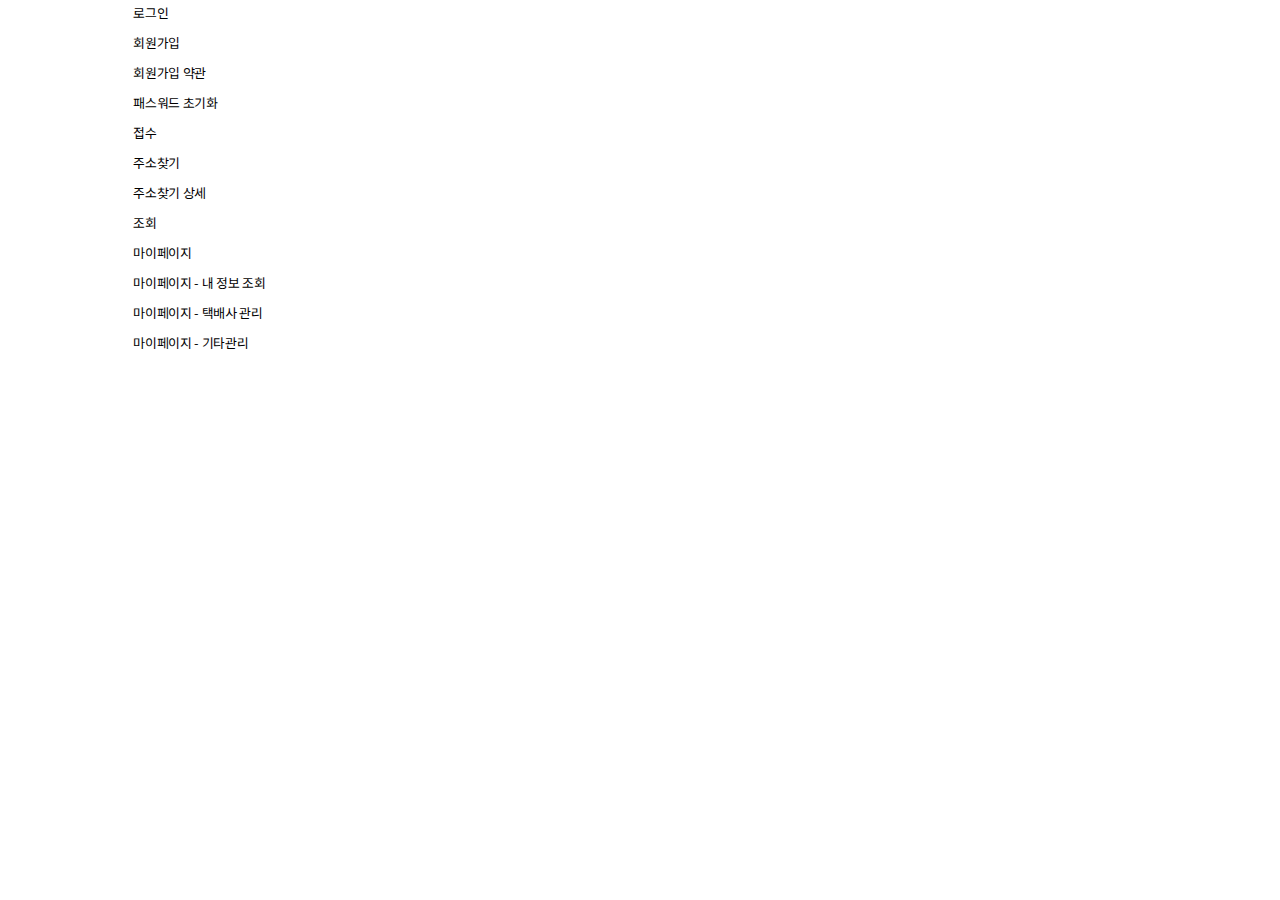
==== commit c85b1c2c: "." ====
--- a/index.html
+++ b/index.html
@@ -12,14 +12,18 @@
     <div class="wrap_inner">
 
       <div class="link">
-        <a href="/html/login.html">로그인</a><br/>
-        <a href="/html/signup.html">회원가입</a><br/>
-        <a href="/html/signupTOS.html">회원가입 약관</a><br/>
-        <a href="/html/resetPassword.html">패스워드 초기화</a><br/>
-        <a href="/html/receipt.html">접수</a><br/>
-        <a href="/html/addressSearchP01.html">주소찾기</a><br/>
-        <a href="/html/addressSearchP02.html">주소찾기 상세</a><br/>
-        <a href="/html/lookup.html">조회</a>
+        <a href="/html/login.html" target="_blank">로그인</a><br/>
+        <a href="/html/signup.html" target="_blank">회원가입</a><br/>
+        <a href="/html/signupTOS.html" target="_blank">회원가입 약관</a><br/>
+        <a href="/html/resetPassword.html" target="_blank">패스워드 초기화</a><br/>
+        <a href="/html/receipt.html" target="_blank">접수</a><br/>
+        <a href="/html/addressSearchP01.html" target="_blank">주소찾기</a><br/>
+        <a href="/html/addressSearchP02.html" target="_blank">주소찾기 상세</a><br/>
+        <a href="/html/lookup.html" target="_blank">조회</a><br/>
+        <a href="/html/mypage.html" target="_blank">마이페이지</a><br/>
+        <a href="/html/mypageInfo.html" target="_blank">마이페이지 - 내 정보 조회</a><br/>
+        <a href="/html/courierManagement.html" target="_blank">마이페이지 - 택배사 관리</a><br/>
+        <a href="/html/mypageEtc.html" target="_blank">마이페이지 - 기타관리</a>
       </div>
     </div>
    </div>
--- a/asset/css/common.css
+++ b/asset/css/common.css
@@ -299,45 +299,96 @@
 .popupLayer .popupInner button.success.active {background: #FF3210;  box-shadow: 2px 3px 5px rgba(0, 0, 0, 0.15); }
 
 /* lookup */
-#lookup .title {
-  font-size: 28px;
-  line-height: 38px;
-  letter-spacing: -0.05em;
-  margin-top: 63px;
-  font-weight: 400;
-}
-#lookup .dateBox {
-  display: flex;
-  justify-content: space-between;
-  margin-top: 52px;
-}
-#lookup .dateBox .selectBox{
-  position: relative;
-  width: 100px;
-  height: 38px;
-  margin-top: 0;
-}
-#lookup .dateBox .selectBox img{
+#lookup .title {  font-size: 28px;  line-height: 38px;  letter-spacing: -0.05em;  margin-top: 63px;  font-weight: 400;}
+#lookup .dateBox {  display: flex;  justify-content: space-between;  margin-top: 52px;}
+#lookup .dateBox .selectBox{  position: relative;  width: 100px;  height: 38px;  margin-top: 0;}
+#lookup .dateBox .selectBox img{  width: 10px;  margin-right: 2px;}
+#lookup .dateBox input{  width: 42px;  height: 38px;  margin-top: 0;  font-weight: 400;font-size: 12px;line-height: 16px;text-align: center;color: #535353;padding: 0;}
+#lookup .dateBox button{  width: 64px;  height: 38px;  background-color: #FF3210;  font-size: 12px;line-height: 16px;text-align: center;color: #FFFFFF;}
+#lookup .contents {  margin-top: 52px;}
+#lookup .contents .item{  padding-bottom: 26px;}
+#lookup .contents .item .itemNum{  font-weight: 700;  font-size: 24px;  line-height: 33px;  color: #535353;}
+#lookup .contents .item .itemBox{  position: relative;  display: grid;  grid-template: 1fr 1fr / 0.8fr 1.2fr 0.8fr;  margin-top: 20px;}
+#lookup .contents .item .itemBox::after{  position: absolute;  left: 0;  bottom: 0;  content: "";  width: 100%;  height: 2px;  background-color: #DBDBDB;}
+#lookup .contents .item .itemBox .itemTitle{  font-weight: 400;  font-size: 16px;  line-height: 22px;  color: #535353;  margin-bottom: 3px;}
+#lookup .contents .item .itemBox .itemCon01{  font-weight: 400;  font-size: 16px;  line-height: 22px;  color: #000000;  margin-bottom: 22px;}
+#lookup .contents .item .itemBox .itemCon02{  font-weight: 700;  font-size: 16px;  line-height: 22px;  color: #000000;}
+
+/* MYPAGE */
+#mypage .profileBox {  margin-top: 63px;  align-items: center;}
+#mypage .profileBox > img{  width: 72px;}
+#mypage .profileBox > div{  margin-left: 20px;}
+#mypage .profileBox > div .flexBox{  align-items: center;}
+#mypage .profileBox > div .flexBox > img{  width: 21px;}
+#mypage .profileBox > div .flexBox p{  width: 199px;  height: 20px;  position: relative;  font-size: 12px;  line-height: 20px;  letter-spacing: -0.05em;  color: #FFFFFF;  background-color: #000;  margin-left: 13px;  padding-left: 6px;}
+#mypage .profileBox > div .flexBox p img:nth-child(1){  position: absolute;  top: 50%;  left: -3px;  transform: translate(-50%,-50%);}
+#mypage .profileBox > div .flexBox p img:nth-child(2){  position: relative;  width: 8px;  margin-left: 4px;  margin-bottom: 2px;}
+#mypage .profileBox .profileName{  font-size: 24px;  line-height: 33px;  letter-spacing: -0.05em;  margin-top: 9px;}
+#mypage .tabBox{  margin-top: 41px;}
+#mypage .tabBox p:nth-child(1) a{  font-size: 28px;  line-height: 38px;  letter-spacing: -0.05em;  color: #DBDBDB;}
+#mypage .tabBox p{  font-size: 24px;  line-height: 33px;  letter-spacing: -0.05em;  margin-bottom: 32px;}
+#mypage .tabBox p img{  margin-left: 24px;}
+#mypage .tabBox p:nth-child(3) img{  margin-left: 45px;  margin-bottom: 5px;}
+#mypage .logoBox {  position: absolute;  left: 50%;  bottom: 23px;  transform: translate(-50%,-50%);  text-align: center;}
+#mypage .logoBox .flexBox{  display: flex;  justify-content: center;  margin-left: 10px;  font-size: 10px;line-height: 14px;text-align: center;letter-spacing: -0.05em;}
+#mypage .logoBox img{  width: 55px;  margin-top: 4px;}
+
+/* MYPAGE - INFO */
+#mypageInfo .title {  font-weight: 700;  font-size: 28px;  line-height: 38px;  letter-spacing: -0.05em;  margin-top: 65px;}
+#mypageInfo .subTitle {  font-weight: 700;  font-size: 24px;  line-height: 33px;  letter-spacing: -0.05em;  margin-top: 33px;}
+#mypageInfo form {  margin-top: 32px;}
+#mypageInfo .col {  margin-bottom: 8px;}
+#mypageInfo .col .dl {  display: flex;  align-items: center;  width: 125px;  font-weight: 400;  font-size: 16px;  line-height: 22px;  letter-spacing: -0.05em;  color: #535353;}
+#mypageInfo .col .dr {  width: 211px;  height: 40px;}
+#mypageInfo .col .dr input{  margin-top: 0;  width: 100%;  font-weight: 400;  font-size: 16px;  line-height: 22px;  color: #535353;}
+#mypageInfo .col .dr input::placeholder{  font-size: 12px;  line-height: 16px;    color: #DBDBDB;}
+#mypageInfo .col .dr input:read-only{  background: none;}
+#mypageInfo p.editBtn {  display: flex;  justify-content: center;  align-items: center;  width: 100%;  height: 38px;  background: #FF3210;  font-size: 16px;line-height: 22px;color: #FFFFFF;box-shadow: 2px 3px 5px rgba(0, 0, 0, 0.15);margin-top: 138px;margin-bottom: 45px;}
+#mypageInfo p.editEndBtn {  display: none;  justify-content: center;  align-items: center;  width: 100%;  height: 38px;  background: #FF3210;  font-size: 16px;line-height: 22px;color: #FFFFFF;box-shadow: 2px 3px 5px rgba(0, 0, 0, 0.15);margin-top: 138px;margin-bottom: 45px;}
+
+/* MYPAGE - COURIER MANAGEMENT */
+#courierManagement .title {  font-weight: 700;  font-size: 28px;  line-height: 38px;  letter-spacing: -0.05em;  margin-top: 65px;}
+#courierManagement .selCourier{  margin-top: 33px;}
+#courierManagement .selCourier .dl{  font-size: 24px;  line-height: 33px;  letter-spacing: -0.05em;}
+#courierManagement .selCourier .dr{  margin-left: 58px;}
+#courierManagement .selCourier .dr .selectBox{  margin-top: 0;  width: 174px;  height: 38px;}
+#courierManagement .selCourier .dr select{  width: 100%;  height: 100%;  font-size: 16px;  line-height: 22px;}
+#courierManagement .courierInfo .information{  display: none;}
+#courierManagement .courierInfo .subTitle{  font-size: 24px;  line-height: 33px;  letter-spacing: -0.05em;  margin-top: 72px;  margin-bottom: 28px;}
+#courierManagement .courierInfo .flexBox{  margin-bottom: 26px;}
+#courierManagement .courierInfo .dl{  width: 125px;  font-size: 16px;  line-height: 22px;  letter-spacing: -0.05em;  color: #535353;}
+#courierManagement .courierInfo .dr{  display: flex;  flex-wrap: wrap;  row-gap: 13px;  width: 200px;  font-size: 16px;  line-height: 22px;  color: #000000;}
+#courierManagement .courierInfo .flexBox .inputBox{  width: 90px;  margin-top: 0;  padding-left: 20px;}
+#courierManagement .courierInfo .flexBox input[type=checkBox]{  visibility: hidden;  width: 16px;}
+#courierManagement .courierInfo .flexBox .inputBox label{  position: relative;}
+#courierManagement .courierInfo .flexBox .inputBox label::before{  content: "";  position: absolute;  top: 50%;  left: -15px;  transform: translate(-50%,-50%);  display: block;  width: 16px;  height: 16px;  background-color: #DBDBDB;  border-radius: 50%;}
+#courierManagement .courierInfo .flexBox .inputBox input:checked + label::before{  background-color: #FF3210;}
+#courierManagement .courierInfo .flexBox .inputBox input:checked + label::after{  content: "";  position: absolute;  top: 50%;  left: -15px;  transform: translate(-50%,-50%);  display: block;  width: 8px;  height: 8px;  background-color: #fff;  border-radius: 50%;}
+
+/* MYPAGE - ETC */
+#mypageEtc .title {  font-weight: 700;  font-size: 28px;  line-height: 38px;  letter-spacing: -0.05em;  margin-top: 65px;}
+#mypageEtc .col {
+  margin-top: 43px;
+}
+#mypageEtc .col .dl{
+  align-items: center;
+  width: 50%;
+  font-size: 16px;
+line-height: 22px;
+letter-spacing: -0.05em;
+}
+#mypageEtc .col .dl img{
+  width: 14px;
+  margin-right: 12px;
+}
+#mypageEtc .col:nth-child(3){
+  margin-top: 30px;
+}
+#mypageEtc .col:nth-child(3) .dl img{
   width: 10px;
-  margin-right: 2px;
-}
-#lookup .dateBox input{
-  width: 42px;
-  height: 38px;
-  margin-top: 0;
-  font-weight: 400;
-font-size: 12px;
-line-height: 16px;
-text-align: center;
-color: #535353;
-padding: 0;
-}
-#lookup .dateBox button{
-  width: 64px;
-  height: 38px;
-  background-color: #FF3210;
-  font-size: 12px;
-line-height: 16px;
-text-align: center;
-color: #FFFFFF;
+  margin-right: 14px;
+}
+#mypageEtc .col .dr{
+  width: 50%;
+  text-align: right;
 }